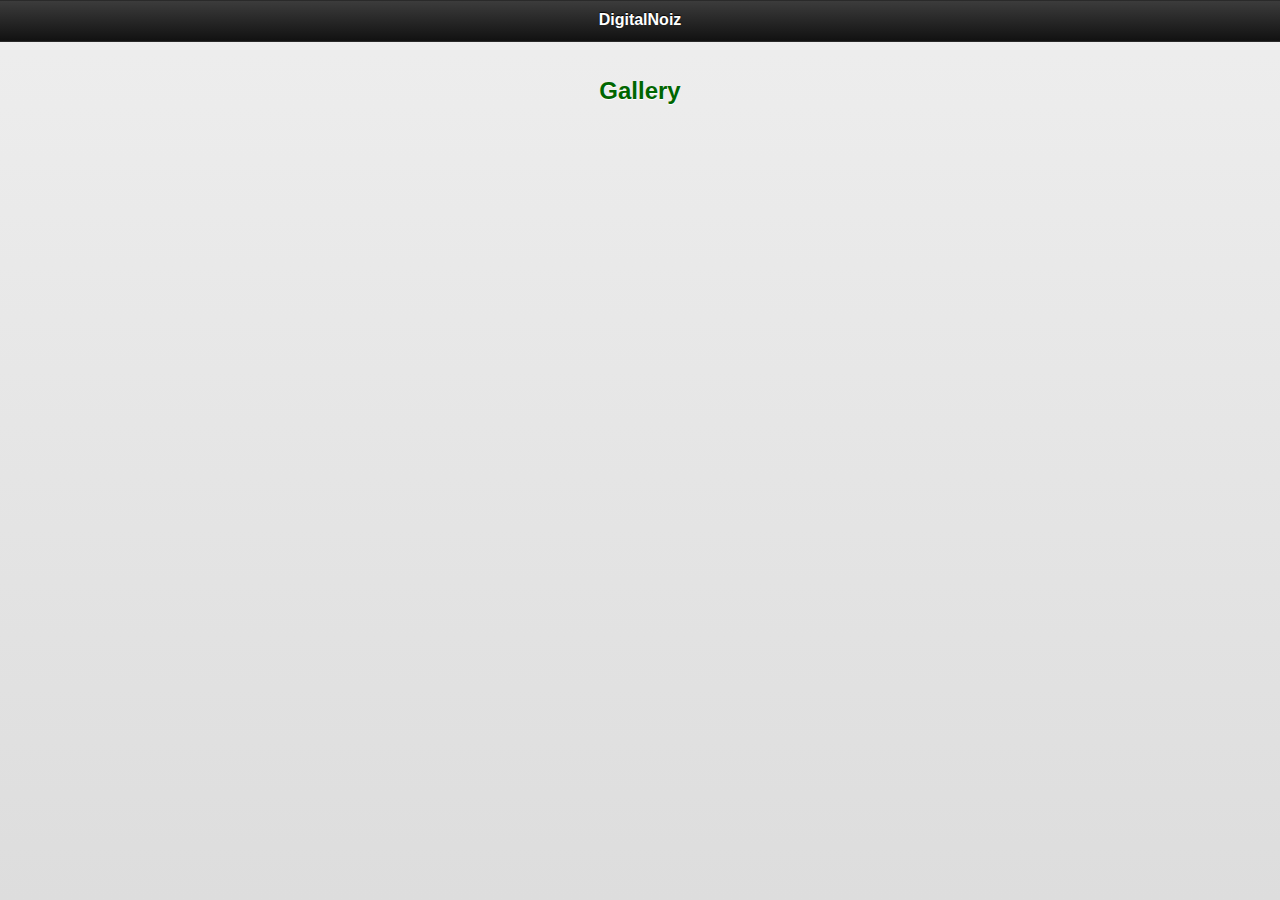
==== index.html @ d1dadadc "update" ====
<!DOCTYPE HTML>
<html>
<head>
	<title>DigitalNoiz</title>
	<!-- jQuery Mobile setup -->
	<meta name="viewport" content="width=device-width, initial-scale=1"> 
	<link rel="stylesheet" href="mylibs/jQueryMobile/jquery.mobile-1.0.1.min.css" />
	<script src="mylibs/jquery-1.7.1.min.js"></script>
	<script src="mylibs/jQueryMobile/jquery.mobile-1.0.1.min.js"></script>
	<!-- Phonegap setup -->
	<script type="text/javascript" charset="utf-8" src="phonegap.js"></script>
	
	<link rel="stylesheet" href="css/style.css" />
	<script type="text/javascript" charset="utf-8" src="js/script.js"></script>
</head>
<body>

<div data-role="page" id="home">
	<div data-role="header">
		<h1>DigitalNoiz</h1>
	</div>
	<div data-role="content">
		<h2>Gallery</h2>
		<div id="gallery" class="ui-grid-a"></div>
	</div>
</div>

<div data-role="page" id="picture">
	<div data-role="header">
		<a href="#" data-rel="back" data-icon="arrow-l">Back</a>
		<h1>DigitalNoiz</h1>
	</div>
	<div data-role="content">
		<div id="pic"></div>
	</div>
</div>

</body>
</html>
---- css/style.css ----
h2{
	text-align:center;
	color:#060;
}

img{
	width:100%;
}

.thumbnail{
	padding:5px;
	height:150px;
}

#gallery img{
	height:100%;
}
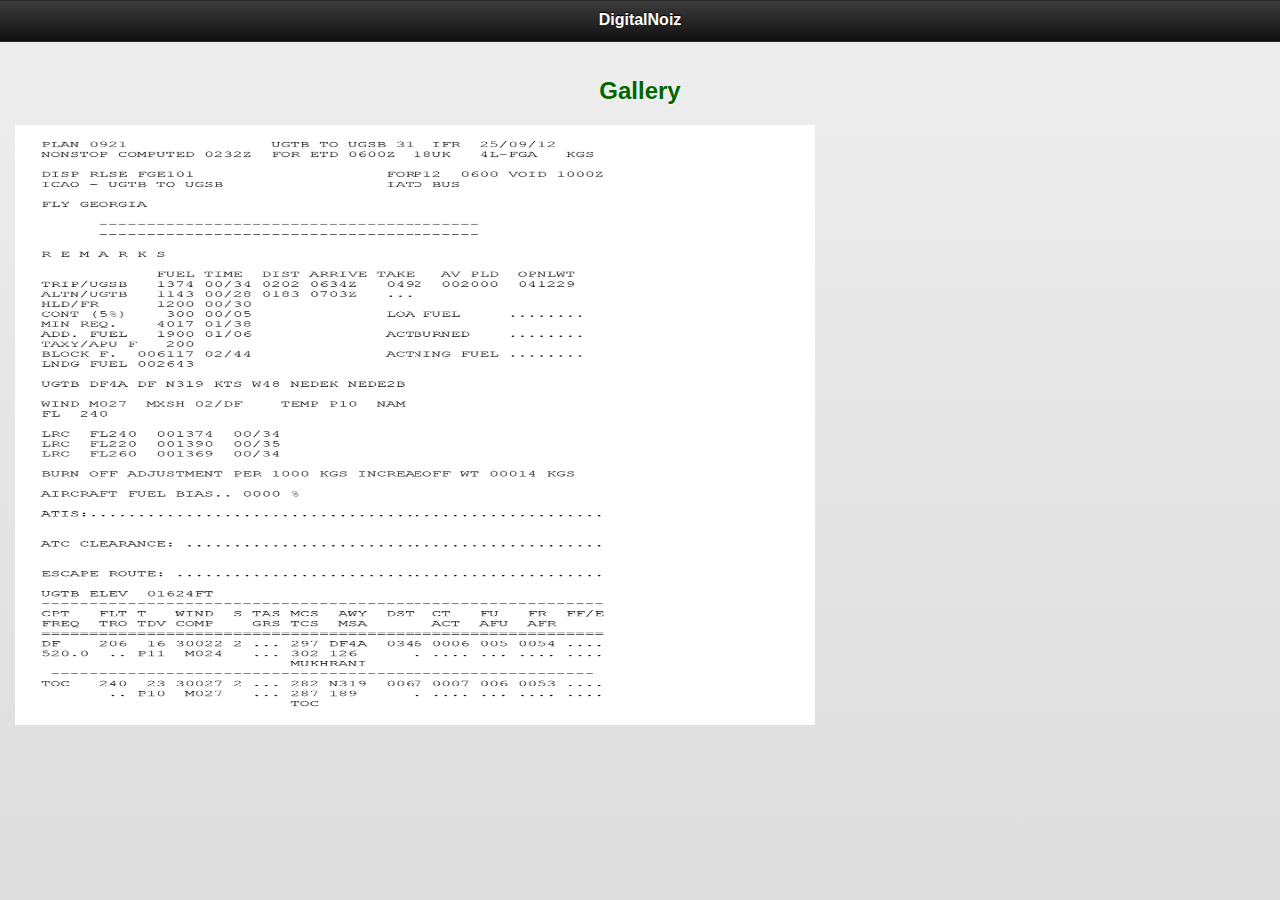
==== commit b707b45e: "update" ====
--- a/index.html
+++ b/index.html
@@ -7,9 +7,19 @@
 	<link rel="stylesheet" href="mylibs/jQueryMobile/jquery.mobile-1.0.1.min.css" />
 	<script src="mylibs/jquery-1.7.1.min.js"></script>
 	<script src="mylibs/jQueryMobile/jquery.mobile-1.0.1.min.js"></script>
+  
 	<!-- Phonegap setup -->
 	<script type="text/javascript" charset="utf-8" src="phonegap.js"></script>
 	
+	<!-- Swipe -->
+  <link rel="stylesheet" type="text/css" href="css/jquery.swipegallery.css">
+	<script src="js/jquery.swipegallery.js"></script>
+	<script type="text/javascript" language="Javascript">
+   $(window).load(function() { 
+      $('#swipeallery').swipeGallery({autoHeight: false});  
+   });
+  </script> 
+
 	<link rel="stylesheet" href="css/style.css" />
 	<script type="text/javascript" charset="utf-8" src="js/script.js"></script>
 </head>
@@ -21,19 +31,12 @@
 	</div>
 	<div data-role="content">
 		<h2>Gallery</h2>
-		<div id="gallery" class="ui-grid-a"></div>
+      <ul id="swipeallery">
+          <li><img id="test1" src="flight_folder/fpln/fplna.gif" alt="" title=""/></li>
+          <li><img src="flight_folder/fpln/fplnb.gif" alt="" title=""/></li>
+          <li><img src="flight_folder/fpln/fplnc.gif" alt="" title=""/></li>
+      </ul>
 	</div>
 </div>
-
-<div data-role="page" id="picture">
-	<div data-role="header">
-		<a href="#" data-rel="back" data-icon="arrow-l">Back</a>
-		<h1>DigitalNoiz</h1>
-	</div>
-	<div data-role="content">
-		<div id="pic"></div>
-	</div>
-</div>
-
 </body>
 </html>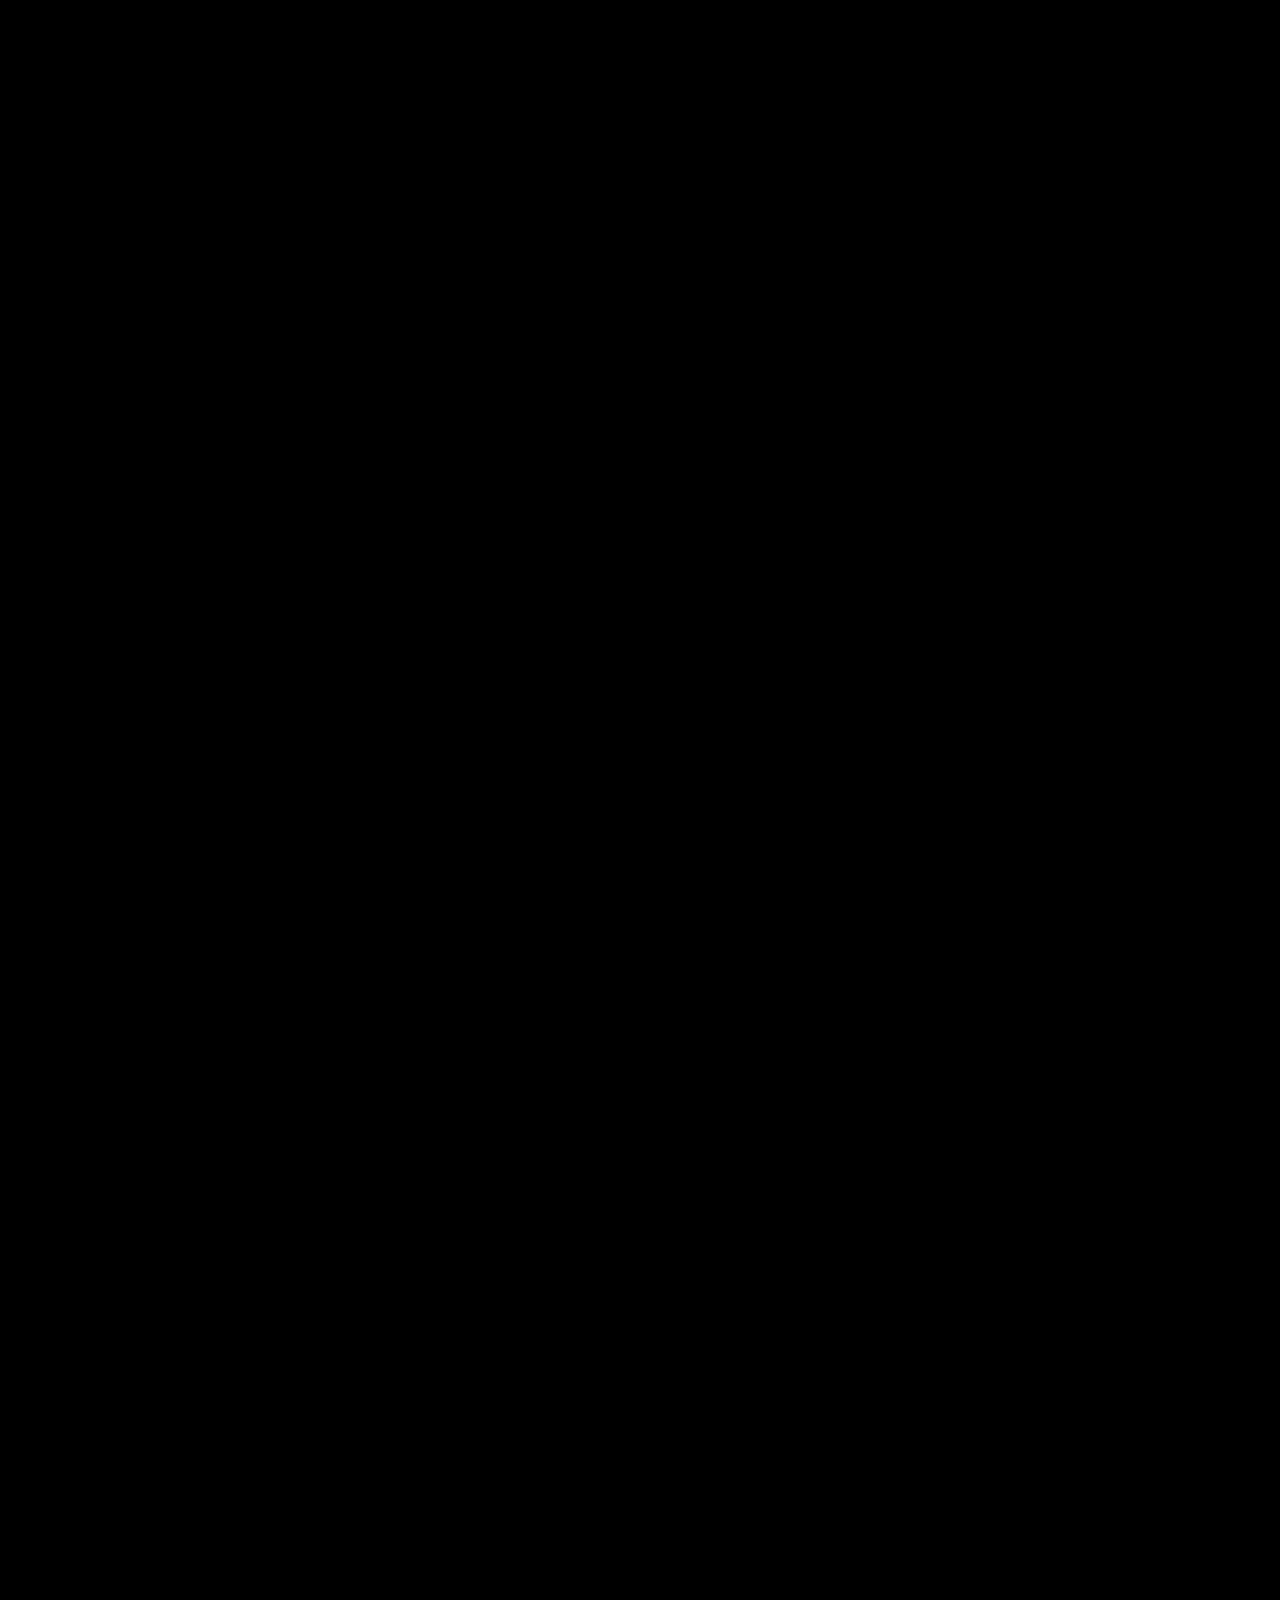
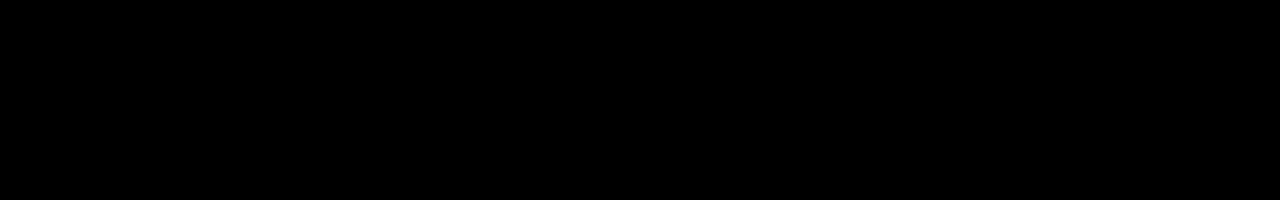
==== commit e5f84619: "update" ====
--- a/index.html
+++ b/index.html
@@ -3,7 +3,9 @@
 <head>
 	<title>DigitalNoiz</title>
 	<!-- jQuery Mobile setup -->
-	<meta name="viewport" content="width=device-width, initial-scale=1"> 
+	<meta content="width=device-width, initial-scale=1.0, maximum-scale=1.0, user-scalable=0;" name="viewport" />
+	<meta name="apple-mobile-web-app-capable" content="yes" />
+
 	<link rel="stylesheet" href="mylibs/jQueryMobile/jquery.mobile-1.0.1.min.css" />
 	<script src="mylibs/jquery-1.7.1.min.js"></script>
 	<script src="mylibs/jQueryMobile/jquery.mobile-1.0.1.min.js"></script>
@@ -12,31 +14,48 @@
 	<script type="text/javascript" charset="utf-8" src="phonegap.js"></script>
 	
 	<!-- Swipe -->
-  <link rel="stylesheet" type="text/css" href="css/jquery.swipegallery.css">
-	<script src="js/jquery.swipegallery.js"></script>
-	<script type="text/javascript" language="Javascript">
-   $(window).load(function() { 
-      $('#swipeallery').swipeGallery({autoHeight: false});  
-   });
-  </script> 
-
+  <link rel="stylesheet" type="text/css" href="css/photoswipe.css">
+  <script src="js/klass.min.js"></script>
+  <script src="js/code.photoswipe-3.0.5.min.js"></script>
+  
 	<link rel="stylesheet" href="css/style.css" />
 	<script type="text/javascript" charset="utf-8" src="js/script.js"></script>
+
+	<script type="text/javascript">
+
+		(function(window, PhotoSwipe){
+		
+			document.addEventListener('DOMContentLoaded', function(){
+			
+				var
+					options = {
+						preventHide: true,
+						getImageSource: function(obj){
+							return obj.url;
+						},
+						getImageCaption: function(obj){
+							return obj.caption;
+						}
+					},
+					instance = PhotoSwipe.attach( 
+						[
+							{ url: 'flight_folder/fpln/fplna.gif', caption: 'Image 001'},
+							{ url: 'flight_folder/fpln/fplnb.gif', caption: 'Image 002'},
+							{ url: 'flight_folder/fpln/fplnc.gif', caption: 'Image 003'}
+						], 
+						options 
+					);
+					
+					instance.show(0);
+					
+			}, false);
+			
+			
+		}(window, window.Code.PhotoSwipe));
+		
+	</script>
 </head>
 <body>
 
-<div data-role="page" id="home">
-	<div data-role="header">
-		<h1>DigitalNoiz</h1>
-	</div>
-	<div data-role="content">
-		<h2>Gallery</h2>
-      <ul id="swipeallery">
-          <li><img id="test1" src="flight_folder/fpln/fplna.gif" alt="" title=""/></li>
-          <li><img src="flight_folder/fpln/fplnb.gif" alt="" title=""/></li>
-          <li><img src="flight_folder/fpln/fplnc.gif" alt="" title=""/></li>
-      </ul>
-	</div>
-</div>
 </body>
 </html>--- a/css/photoswipe.css
+++ b/css/photoswipe.css
@@ -0,0 +1,176 @@
+/*
+ * photoswipe.css
+ * Copyright (c) %%year%% by Code Computerlove (http://www.codecomputerlove.com)
+ * Licensed under the MIT license
+ *
+ * Default styles for PhotoSwipe
+ * Avoid any position or dimension based styles
+ * where possible, unless specified already here.
+ * The gallery automatically works out gallery item
+ * positions etc.
+ */
+
+ 
+body.ps-active, body.ps-building, div.ps-active, div.ps-building
+{
+	background: #000;
+	overflow: hidden;
+}
+body.ps-active *, div.ps-active *
+{ 
+	-webkit-tap-highlight-color:  rgba(255, 255, 255, 0); 
+	display: none;
+}
+body.ps-active *:focus, div.ps-active *:focus 
+{ 
+	outline: 0; 
+}
+
+
+/* Document overlay */
+div.ps-document-overlay 
+{
+	background: #000;
+}
+
+
+/* UILayer */
+div.ps-uilayer { 
+	
+	background: #000;
+	cursor: pointer;
+	
+}
+
+
+/* Zoom/pan/rotate layer */
+div.ps-zoom-pan-rotate{
+	background: #000;
+}
+div.ps-zoom-pan-rotate *  { display: block; }
+
+
+/* Carousel */
+div.ps-carousel-item-loading 
+{ 
+	background: url(../images/loader.gif) no-repeat center center; 
+}
+
+div.ps-carousel-item-error 
+{ 
+	background: url(../images/error.gif) no-repeat center center; 
+}
+
+
+/* Caption */
+div.ps-caption
+{ 
+	background: #000000;
+	background: -moz-linear-gradient(top, #303130 0%, #000101 100%);
+	background: -webkit-gradient(linear, left top, left bottom, color-stop(0%,#303130), color-stop(100%,#000101));
+	border-bottom: 1px solid #42403f;
+	color: #ffffff;
+	font-size: 13px;
+	font-family: "Lucida Grande", Helvetica, Arial,Verdana, sans-serif;
+	text-align: center;
+}
+div.ps-caption *  { display: inline; }
+
+div.ps-caption-bottom
+{ 
+	border-top: 1px solid #42403f;
+	border-bottom: none;
+	min-height: 44px;
+}
+
+div.ps-caption-content
+{
+	padding: 13px;
+	display: block;
+}
+
+
+/* Toolbar */
+div.ps-toolbar
+{ 
+	background: #000000;
+	background: -moz-linear-gradient(top, #303130 0%, #000101 100%);
+	background: -webkit-gradient(linear, left top, left bottom, color-stop(0%,#303130), color-stop(100%,#000101));
+	border-top: 1px solid #42403f;
+	color: #ffffff;
+	font-size: 13px;
+	font-family: "Lucida Grande", Helvetica, Arial,Verdana, sans-serif;
+	text-align: center;
+	height: 44px;
+	display: table;
+	table-layout: fixed;
+}
+div.ps-toolbar * { 
+	display: block;
+}
+
+div.ps-toolbar-top 
+{
+	border-bottom: 1px solid #42403f;
+	border-top: none;
+}
+
+div.ps-toolbar-close, div.ps-toolbar-previous, div.ps-toolbar-next, div.ps-toolbar-play
+{
+	cursor: pointer;
+	display: table-cell;
+}
+
+div.ps-toolbar div div.ps-toolbar-content
+{
+	width: 44px;
+	height: 44px;
+	margin: 0 auto 0;
+	background-image: url(../images/icons.png);
+	background-repeat: no-repeat;
+}
+
+div.ps-toolbar-close div.ps-toolbar-content
+{
+	background-position: 0 0;
+}
+
+div.ps-toolbar-previous div.ps-toolbar-content
+{
+	background-position: -44px 0;
+}
+
+div.ps-toolbar-previous-disabled div.ps-toolbar-content
+{
+	background-position: -44px -44px;
+}
+
+div.ps-toolbar-next div.ps-toolbar-content
+{
+	background-position: -132px 0;
+}
+
+div.ps-toolbar-next-disabled div.ps-toolbar-content
+{
+	background-position: -132px -44px;
+}
+
+div.ps-toolbar-play div.ps-toolbar-content
+{
+	background-position: -88px 0;
+}
+
+/* Hi-res display */
+@media only screen and (-webkit-min-device-pixel-ratio: 1.5),
+       only screen and (-moz-min-device-pixel-ratio: 1.5),
+       only screen and (min-resolution: 240dpi)
+{
+	div.ps-toolbar div div.ps-toolbar-content
+	{
+		-moz-background-size: 176px 88px;
+		-o-background-size: 176px 88px;
+		-webkit-background-size: 176px 88px;
+		background-size: 176px 88px;
+		background-image: url(../images/icons@2x.png);
+	}
+}
--- a/css/style.css
+++ b/css/style.css
@@ -1,17 +1,48 @@
-h2{
-	text-align:center;
-	color:#060;
-}
-
-img{
-	width:100%;
-}
-
-.thumbnail{
-	padding:5px;
-	height:150px;
-}
-
-#gallery img{
-	height:100%;
-}
+body { padding: 0; margin: 0; background: #DFDCD1; font-family:"Trebuchet MS", Arial, Helvetica, sans-serif color: #444340; }
+
+img { border: none; }
+
+a { color: #444340; }
+
+h2{
+	text-align:center;
+	color:#060;
+}
+
+img{
+	width:600px;
+}
+
+.thumbnail{
+	padding:5px;
+	height:150px;
+}
+
+#gallery img{
+	height:100%;
+}
+
+#Header { background: #EEBF02; height: 61px; padding: 0; border-bottom: 1px solid #3c3c3c;  }
+#Header img { display: block; margin: 0 auto 0; }
+
+#MainContent { background: #ffffff; padding-bottom: 30px; }
+
+#Footer { padding: 10px; border-top: none; } 
+
+#SocialLinks { padding: 10px 0 0 0; }
+#SocialLinks:after { clear: both; content: "."; display: block; height: 0; visibility: hidden; }
+#SocialLinks a { display: block; float: left; padding-right: 15px; }
+
+.gallery { list-style: none; padding: 0; margin: 0; }
+.gallery:after { clear: both; content: "."; display: block; height: 0; visibility: hidden; }
+.gallery li { float: left; width: 33.33333333%; }
+.gallery li a { display: block; margin: 5px; border: 1px solid #3c3c3c; }
+.gallery li img { display: block; width: 100%; height: auto; }
+
+
+/* For inline examples only */
+#PhotoSwipeTarget { width: 100%; height: 200px; }
+
+#Indicators { text-align: center; margin-top: 20px; }
+#Indicators span { display: inline-block; height: 10px; width: 10px; margin: 0 10px 0 0; padding: 0; -webkit-border-radius:5px; -moz-border-radius:5px; -o-border-radius:5px; border-radius:5px; background: #c5c5c5; overflow:hidden; }
+#Indicators span.current{ background: #EEBF02; }
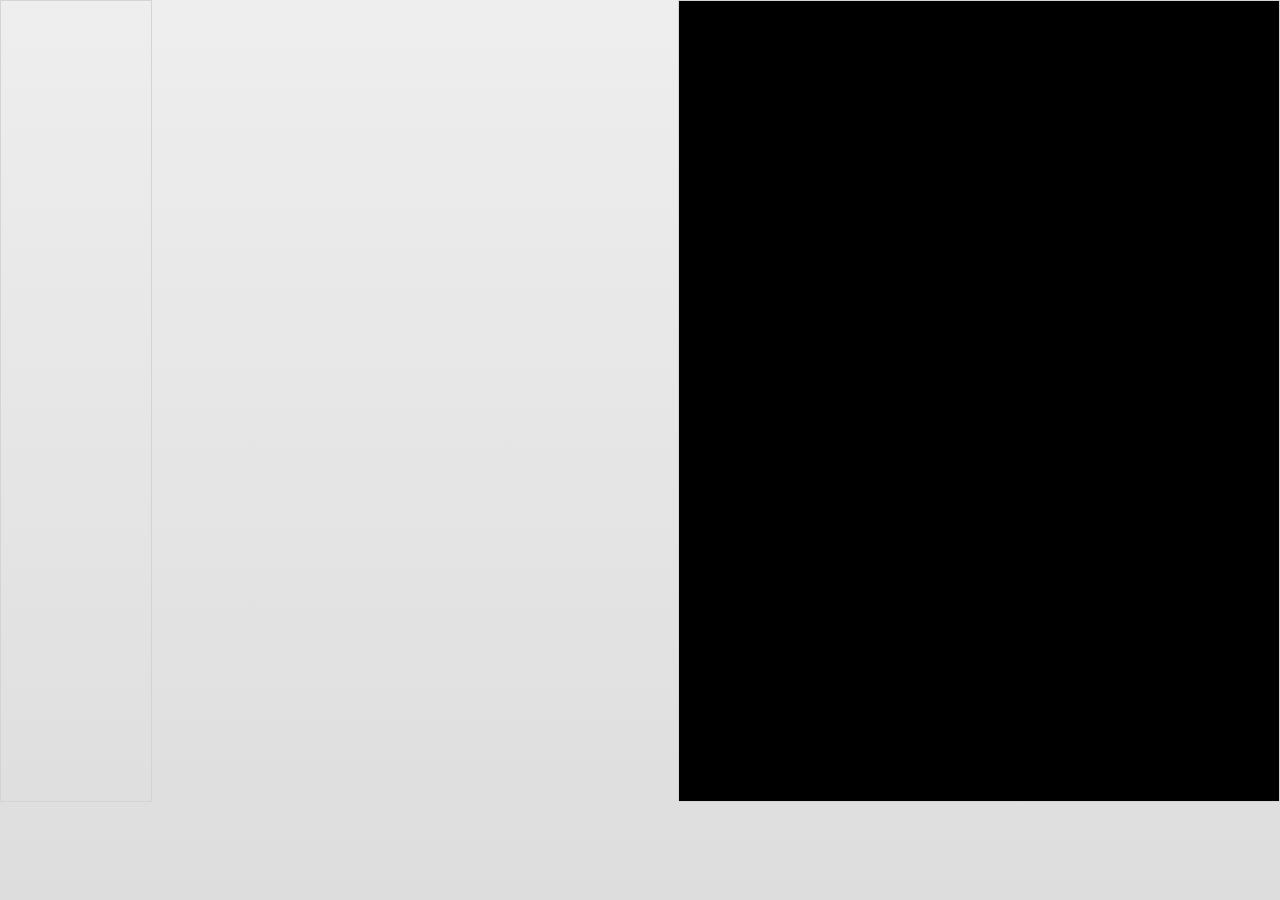
==== commit e045a2ac: "update" ====
--- a/index.html
+++ b/index.html
@@ -3,7 +3,7 @@
 <head>
 	<title>DigitalNoiz</title>
 	<!-- jQuery Mobile setup -->
-	<meta content="width=device-width, initial-scale=1.0, maximum-scale=1.0, user-scalable=0;" name="viewport" />
+	<meta name="viewport" content="width=device-width, initial-scale=1.0, maximum-scale=1.0, user-scalable=1;" />
 	<meta name="apple-mobile-web-app-capable" content="yes" />
 
 	<link rel="stylesheet" href="mylibs/jQueryMobile/jquery.mobile-1.0.1.min.css" />
@@ -22,13 +22,30 @@
 	<script type="text/javascript" charset="utf-8" src="js/script.js"></script>
 
 	<script type="text/javascript">
-
-		(function(window, PhotoSwipe){
 		
-			document.addEventListener('DOMContentLoaded', function(){
+		/* 
+			Overview: 
+			---------
 			
-				var
-					options = {
+			Demonstrates inline functionality. This demo sets the images using an array.
+			There is nothing stopping you basing this on image dom elements like other examples
+		
+		*/
+		
+		(function(window, Util, PhotoSwipe){
+			
+			Util.Events.domReady(function(e){
+				
+				var instance;
+				
+				instance = PhotoSwipe.attach(
+					[
+						{ url: 'flight_folder/fpln/fplna.gif', caption: 'Image 001'},
+						{ url: 'flight_folder/fpln/fplnb.gif', caption: 'Image 002'},
+						{ url: 'flight_folder/fpln/fplnc.gif', caption: 'Image 003'}
+					],
+					{
+						target: window.document.querySelectorAll('#viewer')[0],
 						preventHide: true,
 						getImageSource: function(obj){
 							return obj.url;
@@ -36,26 +53,19 @@
 						getImageCaption: function(obj){
 							return obj.caption;
 						}
-					},
-					instance = PhotoSwipe.attach( 
-						[
-							{ url: 'flight_folder/fpln/fplna.gif', caption: 'Image 001'},
-							{ url: 'flight_folder/fpln/fplnb.gif', caption: 'Image 002'},
-							{ url: 'flight_folder/fpln/fplnc.gif', caption: 'Image 003'}
-						], 
-						options 
-					);
-					
-					instance.show(0);
-					
-			}, false);
+					}
+				);
+				instance.show(0);
+				
+			});
 			
 			
-		}(window, window.Code.PhotoSwipe));
+		}(window, window.Code.Util, window.Code.PhotoSwipe));
 		
 	</script>
 </head>
 <body>
-
+	<div id="menu" style="width:150px; height:800px; display:inline; float:left; border:solid 1px #d4d4d4;"></div>
+	<div id="viewer" style="width:600px; height:800px; display:inline; float:right; border:solid 1px #d4d4d4;"></div>
 </body>
 </html>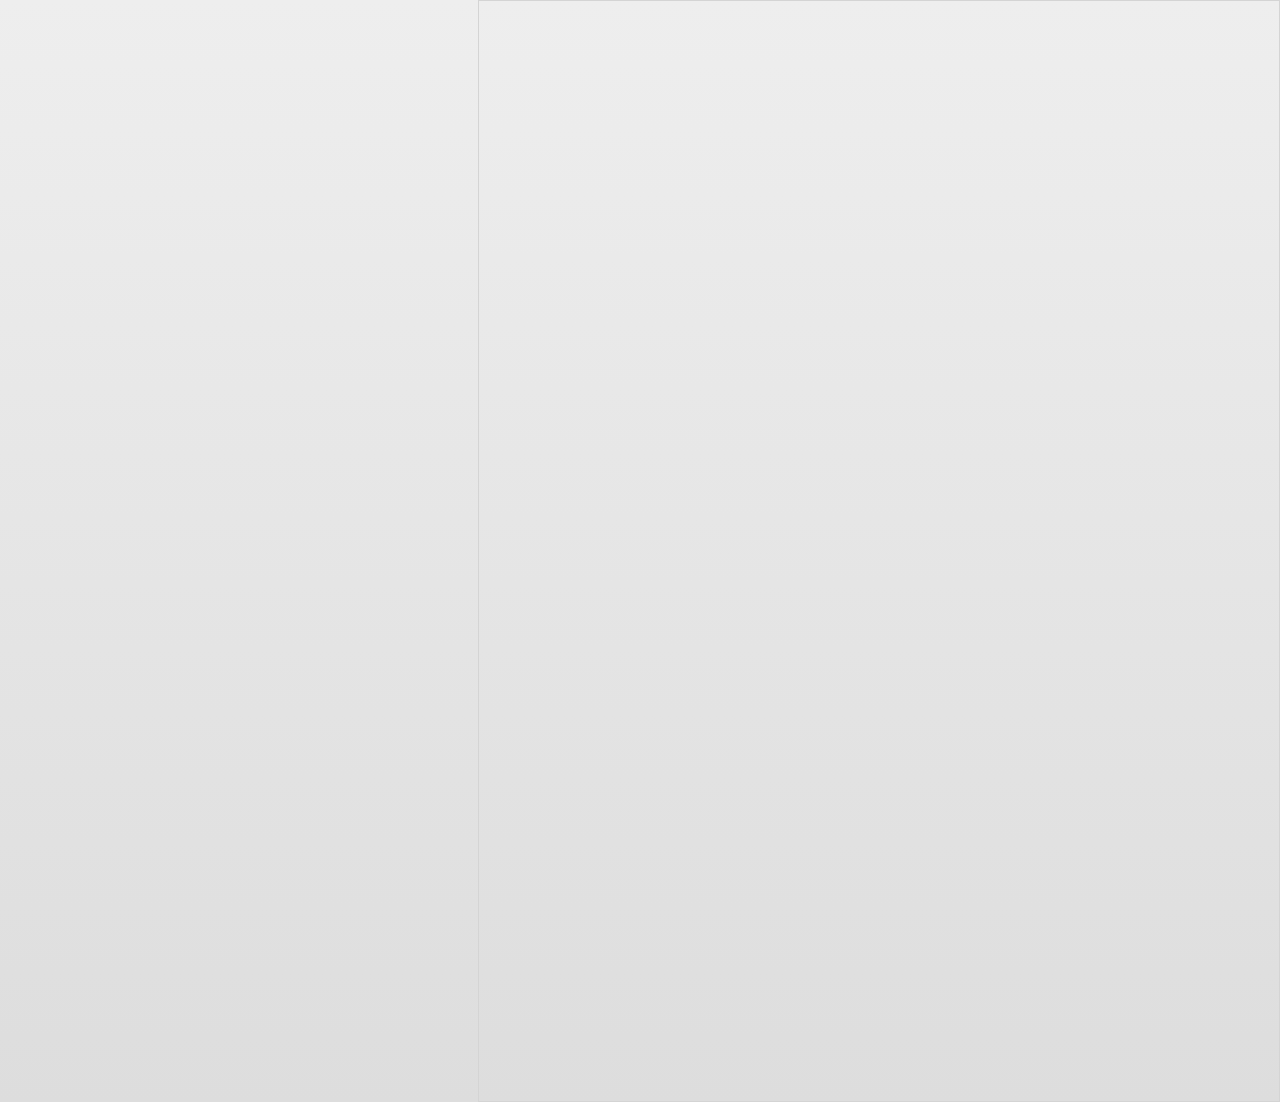
==== commit 11339308: "update" ====
--- a/index.html
+++ b/index.html
@@ -31,19 +31,20 @@
 			There is nothing stopping you basing this on image dom elements like other examples
 		
 		*/
-		
+	/*	
 		(function(window, Util, PhotoSwipe){
 			
 			Util.Events.domReady(function(e){
 				
 				var instance;
 				
-				instance = PhotoSwipe.attach(
-					[
-						{ url: 'flight_folder/fpln/fplna.gif', caption: 'Image 001'},
-						{ url: 'flight_folder/fpln/fplnb.gif', caption: 'Image 002'},
-						{ url: 'flight_folder/fpln/fplnc.gif', caption: 'Image 003'}
-					],
+				var array = [
+						{ url: 'flight_folder/fpln/fplna.gif'},
+						{ url: 'flight_folder/fpln/fplnb.gif'},
+						{ url: 'flight_folder/fpln/fplnc.gif'}
+					];
+
+				instance = PhotoSwipe.attach(array,					
 					{
 						target: window.document.querySelectorAll('#viewer')[0],
 						preventHide: true,
@@ -52,7 +53,12 @@
 						},
 						getImageCaption: function(obj){
 							return obj.caption;
-						}
+						},
+						captionAndToolbarHide: true,
+						doubleTapZoomLevel: 1.5,
+						swipeThreshold: 100,
+						swipeTimeThreshold: 500,
+						loop: false
 					}
 				);
 				instance.show(0);
@@ -61,11 +67,10 @@
 			
 			
 		}(window, window.Code.Util, window.Code.PhotoSwipe));
-		
+		*/
 	</script>
 </head>
 <body>
-	<div id="menu" style="width:150px; height:800px; display:inline; float:left; border:solid 1px #d4d4d4;"></div>
-	<div id="viewer" style="width:600px; height:800px; display:inline; float:right; border:solid 1px #d4d4d4;"></div>
+	<div id="viewer" style="width:800px; height:1100px; display:inline; float:right; border:solid 1px #d4d4d4; margin:auto;"></div>
 </body>
 </html>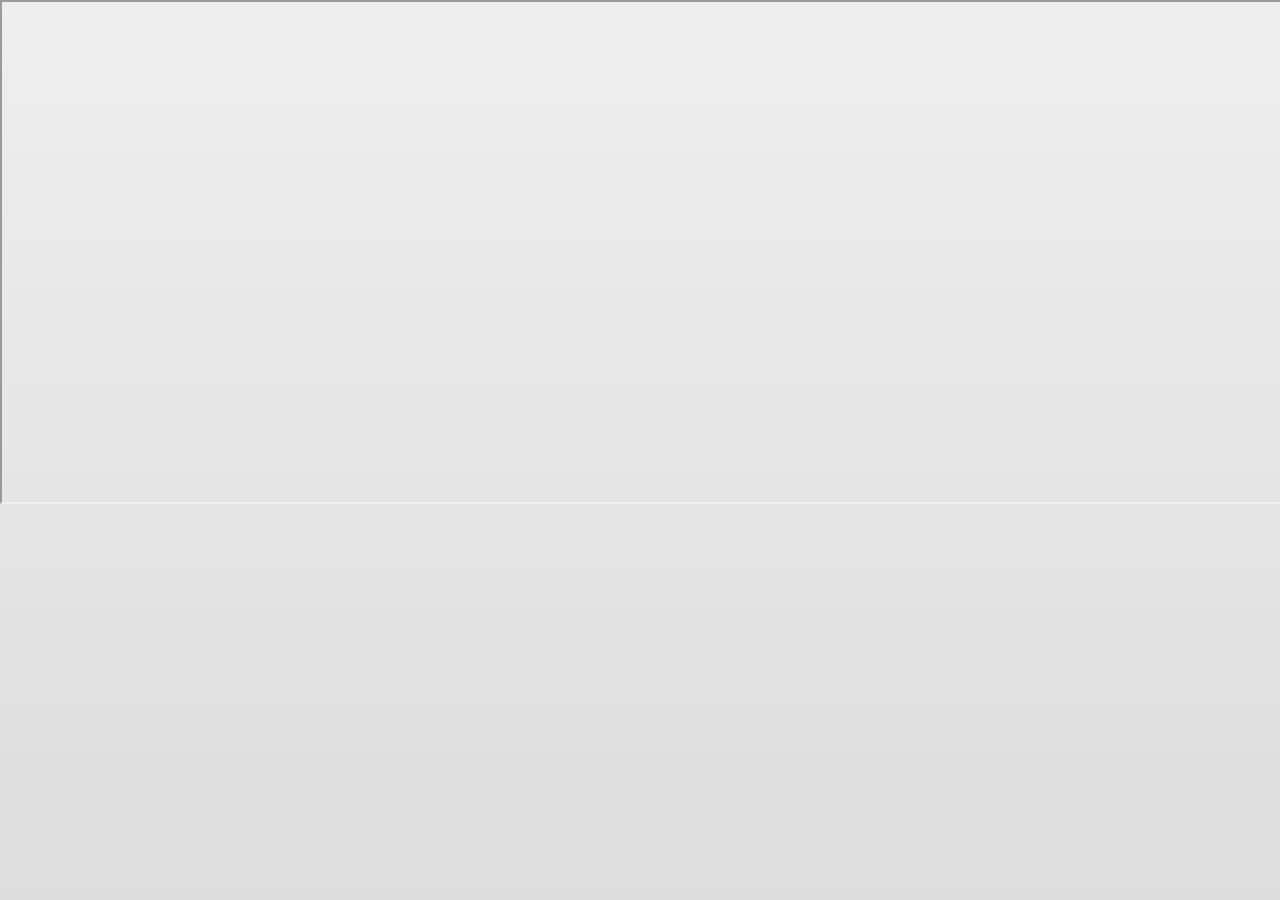
==== commit 341c35c3: "update" ====
--- a/index.html
+++ b/index.html
@@ -31,7 +31,8 @@
 			There is nothing stopping you basing this on image dom elements like other examples
 		
 		*/
-	/*	
+		
+		/*
 		(function(window, Util, PhotoSwipe){
 			
 			Util.Events.domReady(function(e){
@@ -39,11 +40,13 @@
 				var instance;
 				
 				var array = [
-						{ url: 'flight_folder/fpln/fplna.gif'},
-						{ url: 'flight_folder/fpln/fplnb.gif'},
-						{ url: 'flight_folder/fpln/fplnc.gif'}
 					];
 
+				array.push( { url: 'flight_folder/fpln/fplna.gif'} );
+				array.push( { url: 'flight_folder/fpln/fplnb.gif'} );
+				array.push( { url: 'flight_folder/fpln/fplnc.gif'} );
+
+	
 				instance = PhotoSwipe.attach(array,					
 					{
 						target: window.document.querySelectorAll('#viewer')[0],
@@ -67,10 +70,12 @@
 			
 			
 		}(window, window.Code.Util, window.Code.PhotoSwipe));
+		
 		*/
 	</script>
 </head>
 <body>
-	<div id="viewer" style="width:800px; height:1100px; display:inline; float:right; border:solid 1px #d4d4d4; margin:auto;"></div>
+	<!-- <div id="viewer" style="width:800px; height:1100px; display:inline; float:right; border:solid 1px #d4d4d4; margin:auto;"></div> -->
+  <iframe src="partc.pdf" width="100%" height="500" scrolling="auto"></iframe>
 </body>
 </html>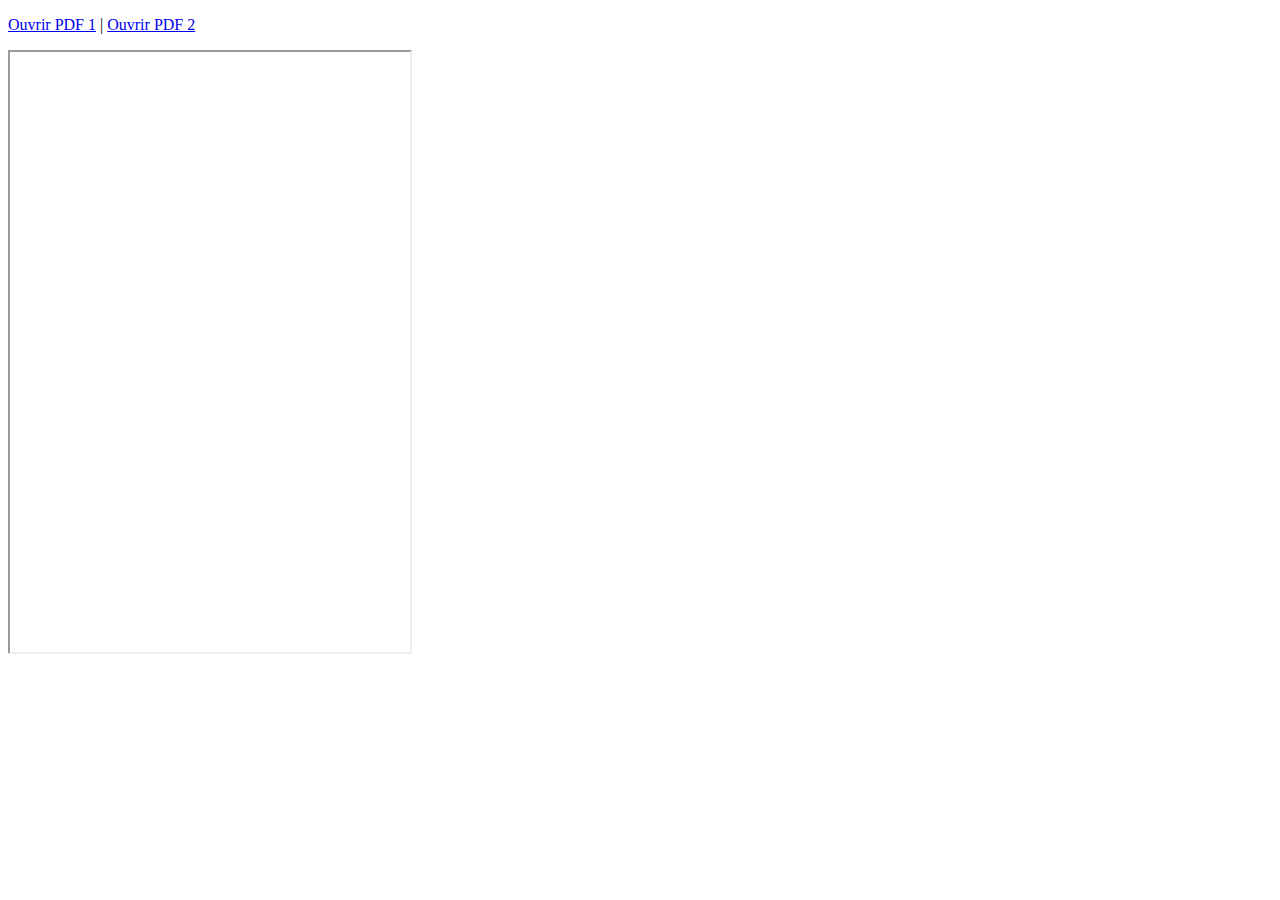
==== commit 0fe22993: "update" ====
--- a/index.html
+++ b/index.html
@@ -1,81 +1,18 @@
 <!DOCTYPE HTML>
 <html>
 <head>
-	<title>DigitalNoiz</title>
-	<!-- jQuery Mobile setup -->
+	<title>Test Viewer PDF</title>
 	<meta name="viewport" content="width=device-width, initial-scale=1.0, maximum-scale=1.0, user-scalable=1;" />
 	<meta name="apple-mobile-web-app-capable" content="yes" />
-
-	<link rel="stylesheet" href="mylibs/jQueryMobile/jquery.mobile-1.0.1.min.css" />
-	<script src="mylibs/jquery-1.7.1.min.js"></script>
-	<script src="mylibs/jQueryMobile/jquery.mobile-1.0.1.min.js"></script>
-  
+ 
 	<!-- Phonegap setup -->
 	<script type="text/javascript" charset="utf-8" src="phonegap.js"></script>
-	
-	<!-- Swipe -->
-  <link rel="stylesheet" type="text/css" href="css/photoswipe.css">
-  <script src="js/klass.min.js"></script>
-  <script src="js/code.photoswipe-3.0.5.min.js"></script>
-  
-	<link rel="stylesheet" href="css/style.css" />
-	<script type="text/javascript" charset="utf-8" src="js/script.js"></script>
-
-	<script type="text/javascript">
-		
-		/* 
-			Overview: 
-			---------
-			
-			Demonstrates inline functionality. This demo sets the images using an array.
-			There is nothing stopping you basing this on image dom elements like other examples
-		
-		*/
-		
-		/*
-		(function(window, Util, PhotoSwipe){
-			
-			Util.Events.domReady(function(e){
-				
-				var instance;
-				
-				var array = [
-					];
-
-				array.push( { url: 'flight_folder/fpln/fplna.gif'} );
-				array.push( { url: 'flight_folder/fpln/fplnb.gif'} );
-				array.push( { url: 'flight_folder/fpln/fplnc.gif'} );
-
-	
-				instance = PhotoSwipe.attach(array,					
-					{
-						target: window.document.querySelectorAll('#viewer')[0],
-						preventHide: true,
-						getImageSource: function(obj){
-							return obj.url;
-						},
-						getImageCaption: function(obj){
-							return obj.caption;
-						},
-						captionAndToolbarHide: true,
-						doubleTapZoomLevel: 1.5,
-						swipeThreshold: 100,
-						swipeTimeThreshold: 500,
-						loop: false
-					}
-				);
-				instance.show(0);
-				
-			});
-			
-			
-		}(window, window.Code.Util, window.Code.PhotoSwipe));
-		
-		*/
-	</script>
-</head>
+	</head>
 <body>
-	<!-- <div id="viewer" style="width:800px; height:1100px; display:inline; float:right; border:solid 1px #d4d4d4; margin:auto;"></div> -->
-  <iframe src="partc.pdf" width="100%" height="500" scrolling="auto"></iframe>
+	<p id="menu">
+    <div style="display:inline;"><a href="flight_folder/fpln.pdf" target="viewer">Ouvrir PDF 1</a></div> | 
+    <div style="display:inline;"><a href="flight_folder/partc.pdf" target="viewer">Ouvrir PDF 2</a></div>
+  </p>
+  <iframe width="400" height="600" scrolling="auto" name="viewer" id="viewer" ></iframe>
 </body>
 </html>